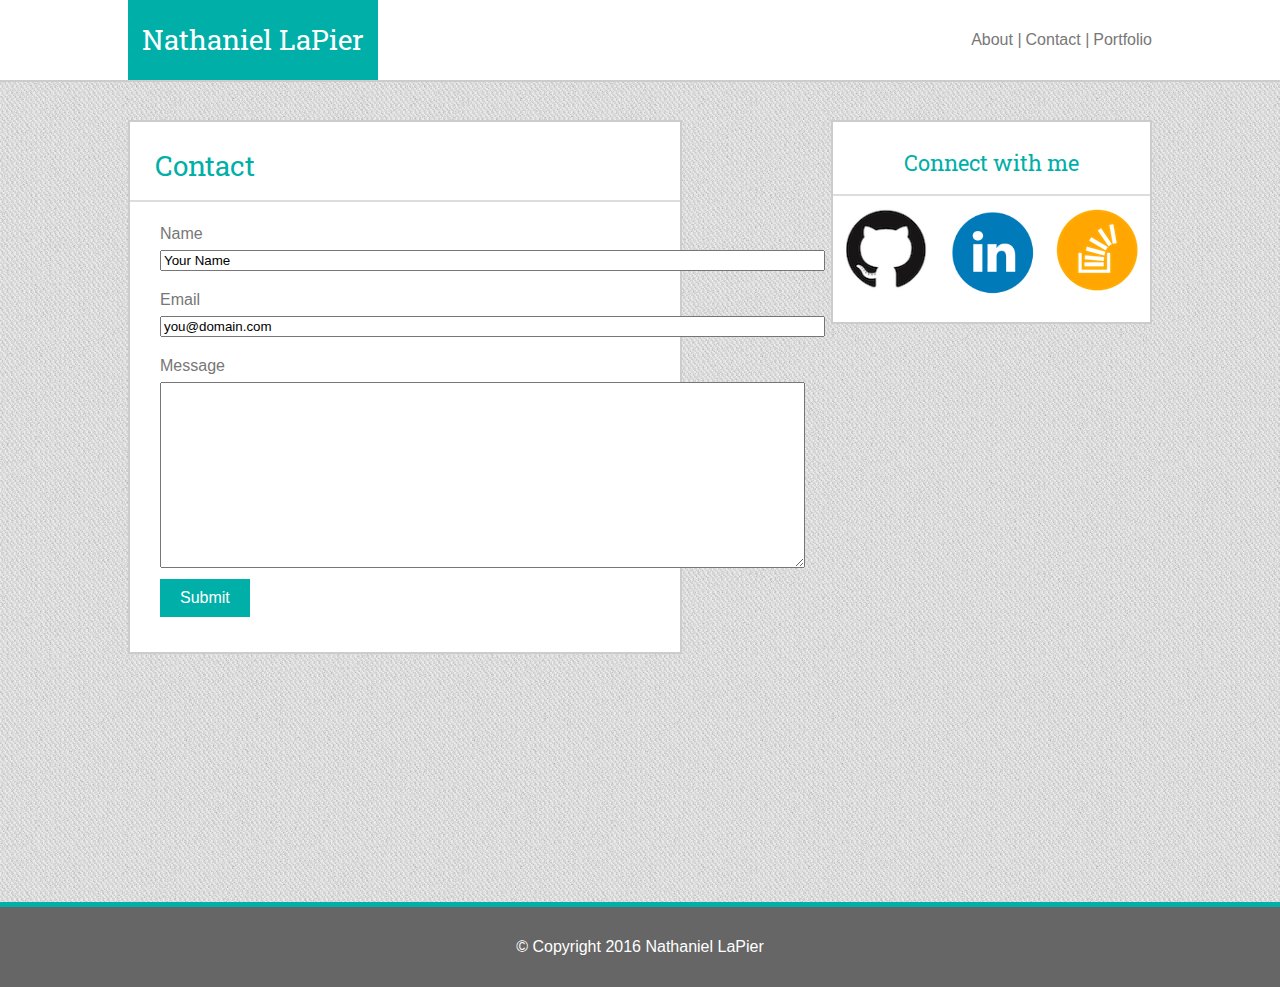
==== assignment-1/contact.html @ 0b54448b "Inital commit" ====
<!DOCTYPE html>
<html>
<head>
	<title>Nathaniel LaPier Portfolio</title>
	<link rel="stylesheet" type="text/css" href="assets/css/reset.css">
	<link href='https://fonts.googleapis.com/css?family=Roboto+Slab:400,700' rel='stylesheet' type='text/css'>
	<link rel="stylesheet" type="text/css" href="assets/css/style.css">
</head>

<body>

	<header>

		<section id='name'>

			<h2>Nathaniel LaPier</h2>
			<br>
		
		</section>

		<ul>
			<li class="topLinks" id="about">
				<a href="index.html">About |</a>
			</li>

			<li class="topLinks" id="contact">
				<a href="contact.html"> Contact |</a>
			</li>

			<li class="topLinks" id="portfolio">
				<a href="portfolio.html"> Portfolio</a>
			</li>

		</ul>

	</header>

	<div class="mainContent" id="contactForm">
		
		<h2 class="mainContentHeader" id="contactHeader">Contact</h2>
		<br>

		<form>
		  Name
		  	<br>
		  	<br>
		  	<input type="text" name="formName" value="Your Name" size="80%">
		  	<br>
		  	<br>
		  	<br>

		 Email
		 	<br>
		 	<br>
		 	<input type="text" name="formEmail" value="you@domain.com" size="80%">
		 	<br>
		 	<br>
		 	<br>

		 Message
		 	<br>
		 	<br>
		  	<textarea name="formMessage" cols="78" rows="12"></textarea> 
		  	<br>

		<br>
		<button type="submit" form="contactForm" value="Submit">Submit</button>

		</form>

	</div>


	<div id="connect">

		<h2 id="connectWithMe">Connect with me</h2>

		<a href="https://github.com/nlapier">
			<img src="assets/images/github.png" alt="Github" id="github-image" class="connectImages"/>
		</a>

		<a href="https://www.linkedin.com/in/nathaniel-lapier-6637244a?trk=nav_responsive_tab_profile">
			<img src="assets/images/linkedincircle.png" alt="LinkedIn" id="linkedin-image" class="connectImages"/>
		</a>

		<a href="http://stackoverflow.com/users/6331500/nlp">
			<img src="assets/images/stackoverflow.png" alt="Stack Overflow" id="SO-image" class="connectImages"/>
		</a>

	</div> 

	<footer>
		<h3 id="copyright">&#169; Copyright 2016 Nathaniel LaPier</h3>

	</footer> 

	</body>
</html>
---- assignment-1/assets/css/style.css ----
html{
	min-height: 100%;
}

body{
	background-image: url('../images/background.png');
	position: relative;
	min-height: 100%;
	/*width: 1024px;*/

}

h2 {
	font-size: 28px;
	font-family: 'Roboto Slab', serif;
}

h3, a, form{
	font-family: 'Arial', 'Helvetica Neue', Helvetica, sans-serif;
	color:#777777;
	text-decoration: none;
}

a:hover{
	color: #4F95DD;
}

header{
	height: 80px;
	background-color: white;
	position: relative;
	border-bottom: 2px #CCCCCC solid;
}

#name{
	position: absolute;
	left: 10%;
	color: white;
	background-color: #00AFA8;
	width: 250px;
	height: 100%;
	display: flex;
	align-items: center;
	justify-content: center;
	font-family: 'Roboto Slab', serif;
}

ul{
    list-style-type: none;
    position: absolute;
    right: 10%;
    top: 40%;
}

.topLinks{
    display: inline;
    align-items: center;
	justify-content: center;
}

body{
	position: relative;
}


.mainContent{
	width: 600px;
	background-color: white;
	border: 2px #CCCCCC solid; 
	position: absolute;
	left: 10%;
	top: 120px;
}

#contactForm{
	width: 550px;
	padding-bottom: 25px;
}

button{
	background-color: #00AFA8;
	border: none;
	padding: 10px 20px 10px 20px;
	font-family: 'Arial', 'Helvetica Neue', Helvetica, sans-serif;
	color:white;
	font-size: 16px;
}

button:hover{
	background-color: #4F95DD;
}

#portfolioDiv{
	width: 690px;
}

.mainContentHeader{
	padding: 30px 20px 20px 25px;
	color: #00AFA8;
	border-bottom: 2px #DDDDDD solid;
}

.game{
	float: left;
	margin: 25px 25px 25px 25px;
	border: 8px #666666 solid; 
	width: 274px;
	height: 204px;
	z-index: -1;
}

.imageText{
	width:274px;
	background-color: #00AFA8;
	height: 60px;
	font-size: 22px;
	color: white;
	display: flex;
	align-items: center;
	justify-content: center;
	margin-top: -80px;
	z-index: 2;
	position: relative;
	font-family: 'Arial', 'Helvetica Neue', Helvetica, sans-serif;
	font-size: 20px;
}

#headshot{
	float: left;
	padding: 30px 20px 20px 25px;
}

#aboutText{
	line-height: 200%;
	padding: 10px 20px 10px 30px;
}

form{
	line-height: 70%;
	padding: 10px 20px 10px 30px;
	width: 300px;
}

#connect{
	background-color: white;
	position: absolute;
	right: 10%;
	top:120px;
	border: 2px #CCCCCC solid; 
}

#connectWithMe{
	font-size: 22px;
	padding: 30px 0px 20px 0px;
	text-align: center;
	color: #00AFA8;
	border-bottom: 2px #DDDDDD solid;
}

#formMessage{
	color:#777777;
}

.connectImages{
	padding-bottom: 20px;
	padding-right: 3px;
	border-bottom: 2px white solid;
}

.connectImages:hover{
	border-bottom: 2px #4F95DD solid; 
}

#linkedin-image{
	width:90px;
}
#github-image{
	width: 106px;
	padding-bottom: 15px;
}
#SO-image {
	padding-bottom: 17px;
	padding-left: 3px;
}


footer{
	width: 100%;
	position: absolute;
	top: 1100%;
	height: 80px;
	display: flex;
	align-items: center;
	justify-content: center;
	background-color: #666666;
	border-top: 5px #00AFA8 solid;
}

#portFooter{
	top: 1300%;
}

#copyright{
	color: white;
}
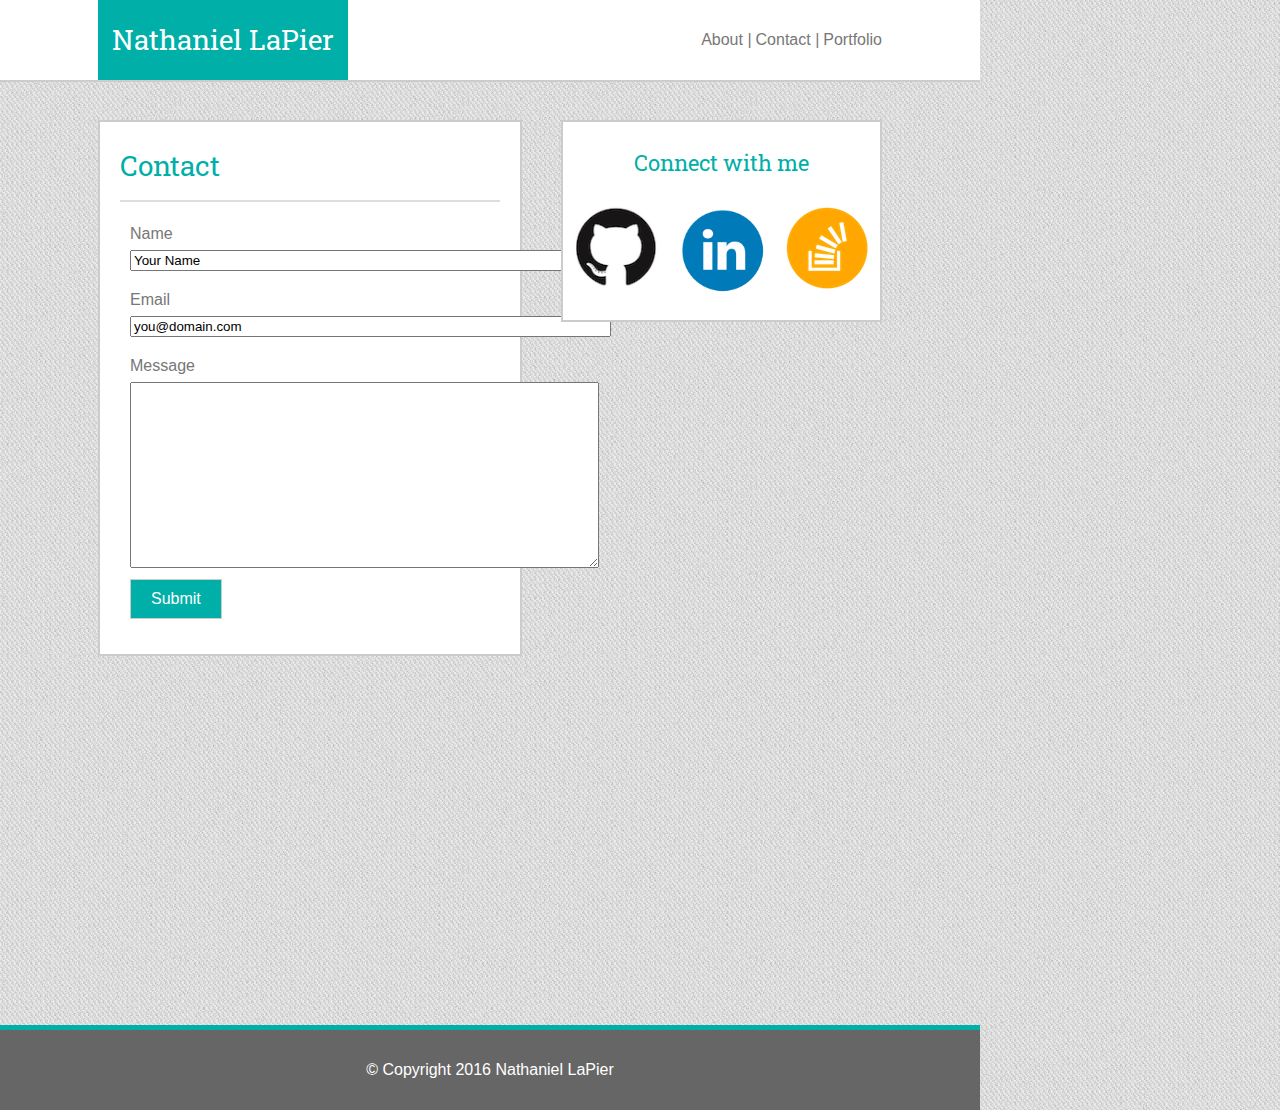
==== commit 160dcc54: "Responsive desktop version complete" ====
--- a/assignment-1/contact.html
+++ b/assignment-1/contact.html
@@ -1,98 +1,99 @@
 <!DOCTYPE html>
 <html>
-<head>
-	<title>Nathaniel LaPier Portfolio</title>
-	<link rel="stylesheet" type="text/css" href="assets/css/reset.css">
-	<link href='https://fonts.googleapis.com/css?family=Roboto+Slab:400,700' rel='stylesheet' type='text/css'>
-	<link rel="stylesheet" type="text/css" href="assets/css/style.css">
-</head>
+<meta name="viewport" content="width=device-width, initial-scale=1.0">
+	<head>
+		<title>Nathaniel LaPier Portfolio</title>
+		<link rel="stylesheet" type="text/css" href="assets/css/reset.css">
+		<link href='https://fonts.googleapis.com/css?family=Roboto+Slab:400,700' rel='stylesheet' type='text/css'>
+		<link rel="stylesheet" type="text/css" href="assets/css/style.css">
+	</head>
 
-<body>
+	<body>
 
-	<header>
+		<header>
 
-		<section id='name'>
+			<section id='name'>
 
-			<h2>Nathaniel LaPier</h2>
+				<h2>Nathaniel LaPier</h2>
+				<br>
+			
+			</section>
+
+			<ul>
+				<li class="topLinks" id="about">
+					<a href="index.html">About |</a>
+				</li>
+
+				<li class="topLinks" id="contact">
+					<a href="contact.html"> Contact |</a>
+				</li>
+
+				<li class="topLinks" id="portfolio">
+					<a href="portfolio.html"> Portfolio</a>
+				</li>
+
+			</ul>
+
+		</header>
+
+		<div class="mainContent" id="contactForm">
+			
+			<h2 class="mainContentHeader" id="contactHeader">Contact</h2>
 			<br>
-		
-		</section>
 
-		<ul>
-			<li class="topLinks" id="about">
-				<a href="index.html">About |</a>
-			</li>
+			<form>
+			  Name
+			  	<br>
+			  	<br>
+			  	<input type="text" name="formName" value="Your Name" size="57%">
+			  	<br>
+			  	<br>
+			  	<br>
 
-			<li class="topLinks" id="contact">
-				<a href="contact.html"> Contact |</a>
-			</li>
+			 Email
+			 	<br>
+			 	<br>
+			 	<input type="text" name="formEmail" value="you@domain.com" size="57%">
+			 	<br>
+			 	<br>
+			 	<br>
 
-			<li class="topLinks" id="portfolio">
-				<a href="portfolio.html"> Portfolio</a>
-			</li>
+			 Message
+			 	<br>
+			 	<br>
+			  	<textarea name="formMessage" cols="56" rows="12"></textarea> 
+			  	<br>
 
-		</ul>
+			<br>
+			<button type="submit" form="contactForm" value="Submit">Submit</button>
 
-	</header>
+			</form>
 
-	<div class="mainContent" id="contactForm">
-		
-		<h2 class="mainContentHeader" id="contactHeader">Contact</h2>
-		<br>
-
-		<form>
-		  Name
-		  	<br>
-		  	<br>
-		  	<input type="text" name="formName" value="Your Name" size="80%">
-		  	<br>
-		  	<br>
-		  	<br>
-
-		 Email
-		 	<br>
-		 	<br>
-		 	<input type="text" name="formEmail" value="you@domain.com" size="80%">
-		 	<br>
-		 	<br>
-		 	<br>
-
-		 Message
-		 	<br>
-		 	<br>
-		  	<textarea name="formMessage" cols="78" rows="12"></textarea> 
-		  	<br>
-
-		<br>
-		<button type="submit" form="contactForm" value="Submit">Submit</button>
-
-		</form>
-
-	</div>
+		</div>
 
 
-	<div id="connect">
+		<div id="connect">
 
-		<h2 id="connectWithMe">Connect with me</h2>
+			<h2 id="connectWithMe">Connect with me</h2>
 
-		<a href="https://github.com/nlapier">
-			<img src="assets/images/github.png" alt="Github" id="github-image" class="connectImages"/>
-		</a>
+			<a href="https://github.com/nlapier">
+				<img src="assets/images/github.png" alt="Github" id="github-image" class="connectImages"/>
+			</a>
 
-		<a href="https://www.linkedin.com/in/nathaniel-lapier-6637244a?trk=nav_responsive_tab_profile">
-			<img src="assets/images/linkedincircle.png" alt="LinkedIn" id="linkedin-image" class="connectImages"/>
-		</a>
+			<a href="https://www.linkedin.com/in/nathaniel-lapier-6637244a?trk=nav_responsive_tab_profile">
+				<img src="assets/images/linkedincircle.png" alt="LinkedIn" id="linkedin-image" class="connectImages"/>
+			</a>
 
-		<a href="http://stackoverflow.com/users/6331500/nlp">
-			<img src="assets/images/stackoverflow.png" alt="Stack Overflow" id="SO-image" class="connectImages"/>
-		</a>
+			<a href="http://stackoverflow.com/users/6331500/nlp">
+				<img src="assets/images/stackoverflow.png" alt="Stack Overflow" id="SO-image" class="connectImages"/>
+			</a>
 
-	</div> 
+		</div> 
 
-	<footer>
-		<h3 id="copyright">&#169; Copyright 2016 Nathaniel LaPier</h3>
+		<footer>
+			<h3 id="copyright">&#169; Copyright 2016 Nathaniel LaPier</h3>
 
-	</footer> 
+		</footer> 
 
 	</body>
 </html>--- a/assignment-1/assets/css/style.css
+++ b/assignment-1/assets/css/style.css
@@ -1,5 +1,6 @@
 html{
 	min-height: 100%;
+	max-width: 980px;
 }
 
 body{
@@ -64,16 +65,16 @@
 
 
 .mainContent{
-	width: 600px;
+	width: 420px;
 	background-color: white;
 	border: 2px #CCCCCC solid; 
 	position: absolute;
 	left: 10%;
 	top: 120px;
+	padding-bottom: 10px;
 }
 
 #contactForm{
-	width: 550px;
 	padding-bottom: 25px;
 }
 
@@ -84,33 +85,33 @@
 	font-family: 'Arial', 'Helvetica Neue', Helvetica, sans-serif;
 	color:white;
 	font-size: 16px;
+	border: 1px #CCCCCC solid;
 }
 
 button:hover{
 	background-color: #4F95DD;
 }
 
-#portfolioDiv{
-	width: 690px;
-}
 
 .mainContentHeader{
-	padding: 30px 20px 20px 25px;
-	color: #00AFA8;
-	border-bottom: 2px #DDDDDD solid;
+	margin: auto;
+    max-width: 360px;
+    padding: 30px 20px 20px 0px;
+    color: #00AFA8;
+    border-bottom: 2px #DDDDDD solid;
 }
 
 .game{
-	float: left;
-	margin: 25px 25px 25px 25px;
-	border: 8px #666666 solid; 
-	width: 274px;
-	height: 204px;
-	z-index: -1;
+	margin: auto;
+	margin-top: 10px;
+	margin-bottom: 20px;
+	border: 3px #666666 solid; 
+	width: 360px;
+	height: 268px;
 }
 
 .imageText{
-	width:274px;
+	width:360px;
 	background-color: #00AFA8;
 	height: 60px;
 	font-size: 22px;
@@ -126,13 +127,16 @@
 }
 
 #headshot{
-	float: left;
-	padding: 30px 20px 20px 25px;
+	margin: auto;
+	display: flex;
+	align-items: center;
+	justify-content: center;
+	border: 1px #CCCCCC solid;
 }
 
 #aboutText{
-	line-height: 200%;
-	padding: 10px 20px 10px 30px;
+	line-height: 180%;
+    padding: 20px 20px 10px 30px;
 }
 
 form{
@@ -154,12 +158,8 @@
 	padding: 30px 0px 20px 0px;
 	text-align: center;
 	color: #00AFA8;
-	border-bottom: 2px #DDDDDD solid;
-}
-
-#formMessage{
-	color:#777777;
-}
+}
+
 
 .connectImages{
 	padding-bottom: 20px;
@@ -183,11 +183,10 @@
 	padding-left: 3px;
 }
 
-
 footer{
 	width: 100%;
 	position: absolute;
-	top: 1100%;
+	top: 1250%;
 	height: 80px;
 	display: flex;
 	align-items: center;
@@ -197,9 +196,11 @@
 }
 
 #portFooter{
-	top: 1300%;
+	top: 2150%;
 }
 
 #copyright{
 	color: white;
 }
+
+
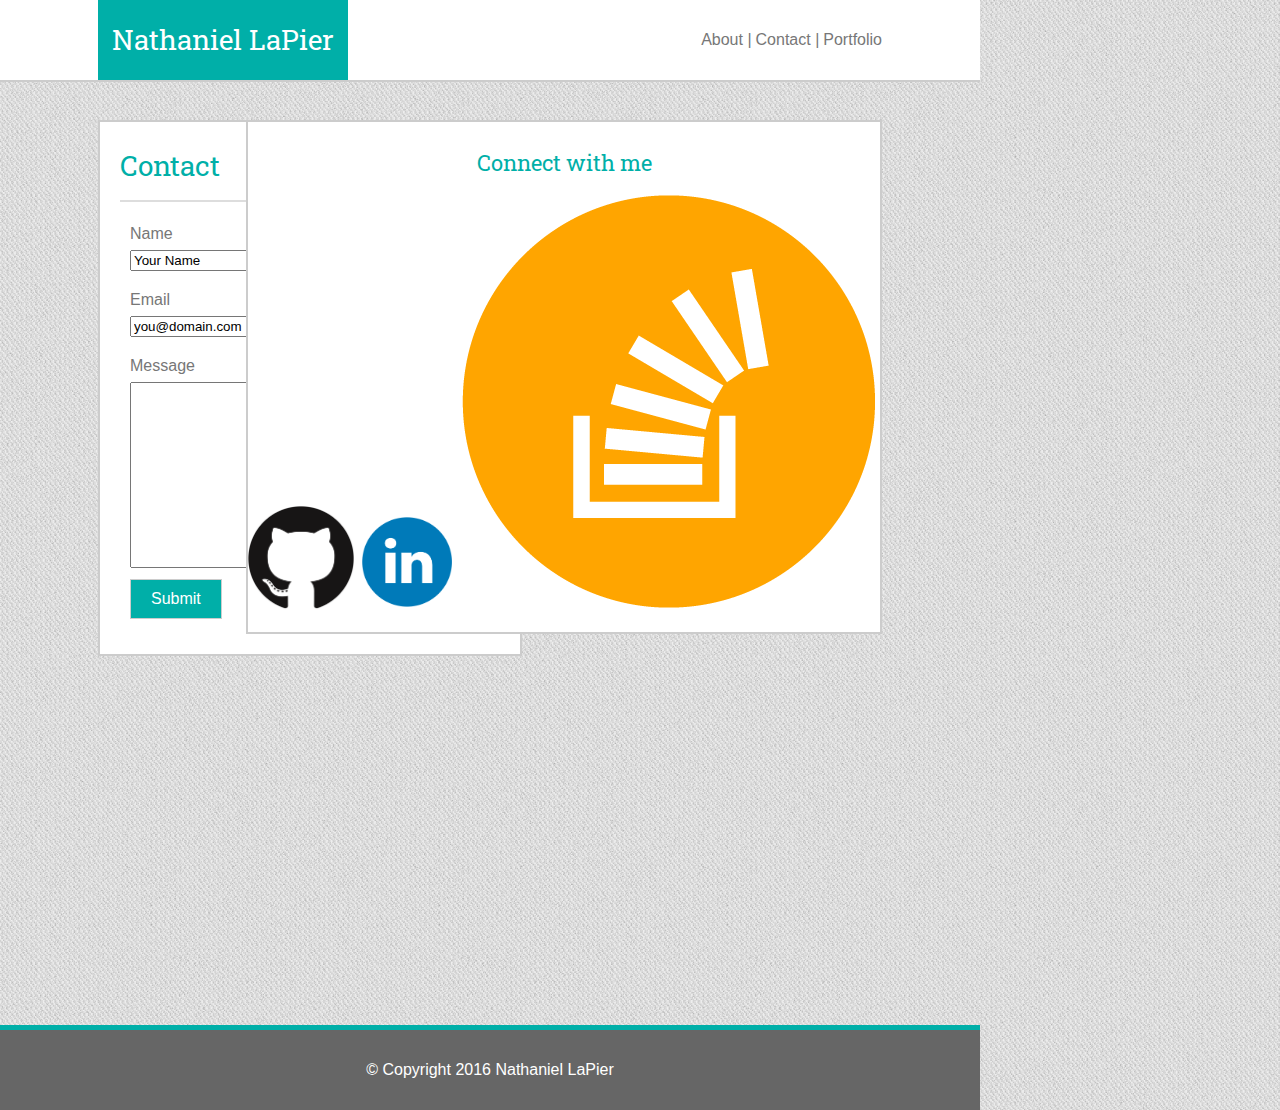
==== commit 6a33df15: "Big-to-small desktop media tags complete" ====
--- a/assignment-1/contact.html
+++ b/assignment-1/contact.html
@@ -1,7 +1,7 @@
 <!DOCTYPE html>
 <html>
-<meta name="viewport" content="width=device-width, initial-scale=1.0">
 	<head>
+		<meta name="viewport" content="width=device-width">
 		<title>Nathaniel LaPier Portfolio</title>
 		<link rel="stylesheet" type="text/css" href="assets/css/reset.css">
 		<link href='https://fonts.googleapis.com/css?family=Roboto+Slab:400,700' rel='stylesheet' type='text/css'>
--- a/assignment-1/assets/css/style.css
+++ b/assignment-1/assets/css/style.css
@@ -203,4 +203,14 @@
 	color: white;
 }
 
-
+<style>
+	@media (max-width: 768px) {
+ 
+	}
+
+	@media (max-width: 640px) {
+ 
+	}
+</style>
+
+
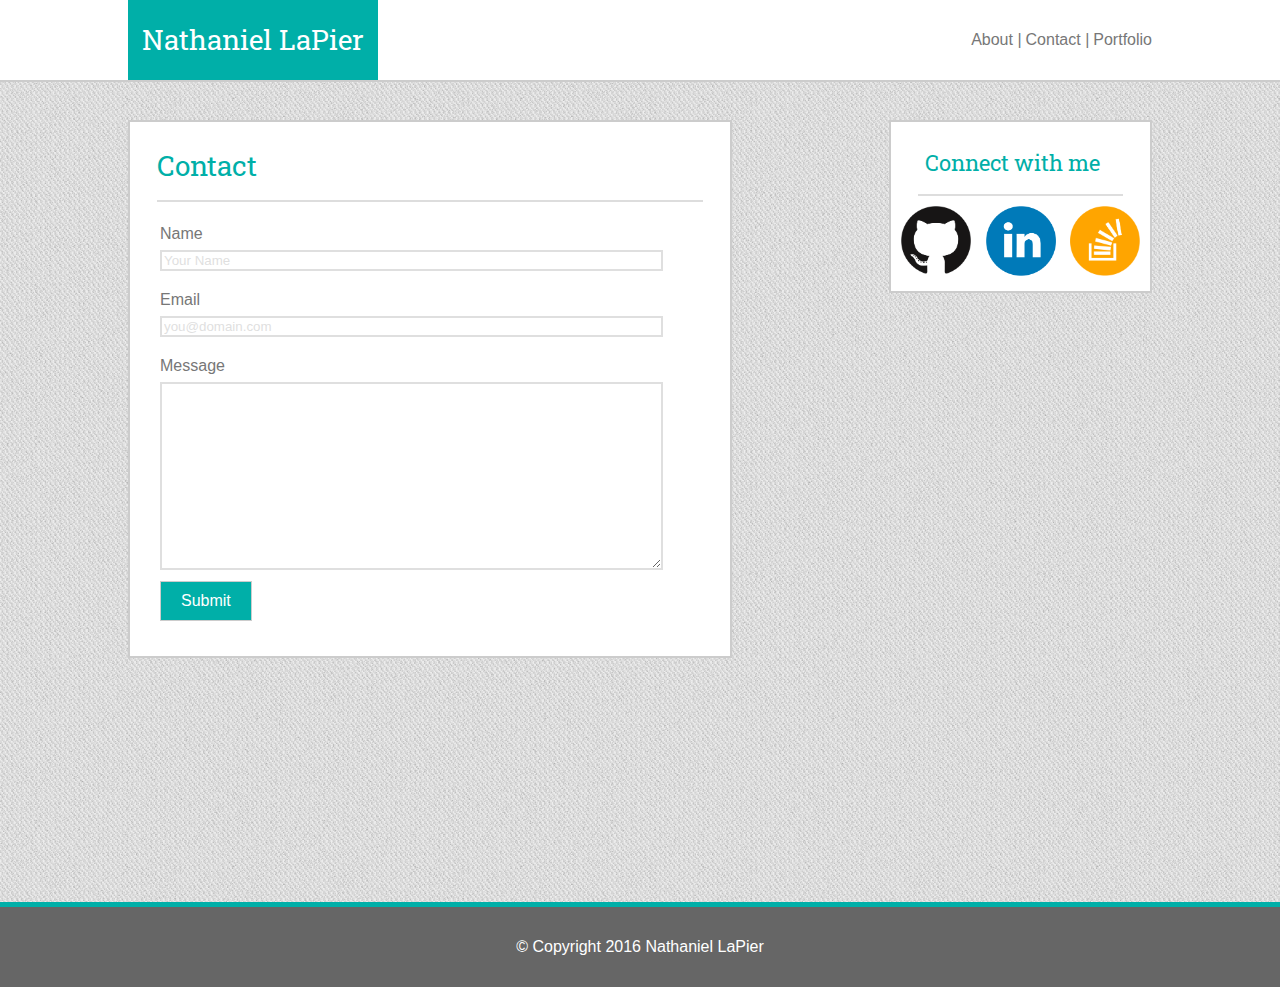
==== commit 660810d6: "768px media tags complete" ====
--- a/assignment-1/contact.html
+++ b/assignment-1/contact.html
@@ -45,7 +45,7 @@
 			  Name
 			  	<br>
 			  	<br>
-			  	<input type="text" name="formName" value="Your Name" size="57%">
+			  	<input type="text" name="formName" id="formName" value="Your Name">
 			  	<br>
 			  	<br>
 			  	<br>
@@ -53,7 +53,7 @@
 			 Email
 			 	<br>
 			 	<br>
-			 	<input type="text" name="formEmail" value="you@domain.com" size="57%">
+			 	<input type="text" name="formEmail" id="formEmail" value="you@domain.com">
 			 	<br>
 			 	<br>
 			 	<br>
@@ -61,7 +61,7 @@
 			 Message
 			 	<br>
 			 	<br>
-			  	<textarea name="formMessage" cols="56" rows="12"></textarea> 
+			  	<textarea type="text" name="formMessage" id="formMessage" cols="56" rows="12"></textarea> 
 			  	<br>
 
 			<br>
@@ -72,7 +72,7 @@
 		</div>
 
 
-		<div id="connect">
+		<div class="connect">
 
 			<h2 id="connectWithMe">Connect with me</h2>
 
--- a/assignment-1/assets/css/style.css
+++ b/assignment-1/assets/css/style.css
@@ -1,14 +1,11 @@
 html{
 	min-height: 100%;
-	max-width: 980px;
 }
 
 body{
 	background-image: url('../images/background.png');
 	position: relative;
 	min-height: 100%;
-	/*width: 1024px;*/
-
 }
 
 h2 {
@@ -63,15 +60,36 @@
 	position: relative;
 }
 
+.mainContentHeader{
+	margin: 0px 27px 0px 27px;
+    padding: 30px 20px 20px 0px;
+    color: #00AFA8;
+    border-bottom: 2px #DDDDDD solid;
+}
 
 .mainContent{
-	width: 420px;
+	width: 600px;
 	background-color: white;
 	border: 2px #CCCCCC solid; 
 	position: absolute;
 	left: 10%;
 	top: 120px;
-	padding-bottom: 10px;
+}
+
+.connect{
+	background-color: white;
+	position: absolute;
+	right: 10%;
+	top:120px;
+	border: 2px #CCCCCC solid; 
+}
+
+#connectWithMe{
+	margin: 0px 27px 0px 27px;
+    padding: 30px 0px 20px 7px;
+	font-size: 22px;
+	color: #00AFA8;
+	border-bottom: 2px #DDDDDD solid;
 }
 
 #contactForm{
@@ -92,26 +110,36 @@
 	background-color: #4F95DD;
 }
 
-
-.mainContentHeader{
-	margin: auto;
-    max-width: 360px;
-    padding: 30px 20px 20px 0px;
-    color: #00AFA8;
-    border-bottom: 2px #DDDDDD solid;
-}
+form{
+	line-height: 70%;
+	padding: 10px 20px 10px 30px;
+}
+
+#formName, #formEmail, #formMessage {
+	width: 90%;
+	color: #DFDFDF;
+	border: 2px #DFDFDF solid;
+}
+
+/*#portfolioDiv{
+	width: 610px;
+}*/
 
 .game{
-	margin: auto;
-	margin-top: 10px;
-	margin-bottom: 20px;
-	border: 3px #666666 solid; 
-	width: 360px;
-	height: 268px;
+	float: left;
+	margin: 15px 5px 15px 15px;
+	border: 1px #666666 solid; 
+	width: 274px;
+	height: 204px;
+}
+
+#hangman, #rpg, #trivia, #rutgers, #rps{
+	width: 274px;
+	height: 204px;
 }
 
 .imageText{
-	width:360px;
+	width:274px;
 	background-color: #00AFA8;
 	height: 60px;
 	font-size: 22px;
@@ -120,50 +148,27 @@
 	align-items: center;
 	justify-content: center;
 	margin-top: -80px;
-	z-index: 2;
 	position: relative;
 	font-family: 'Arial', 'Helvetica Neue', Helvetica, sans-serif;
 	font-size: 20px;
 }
 
 #headshot{
-	margin: auto;
-	display: flex;
-	align-items: center;
-	justify-content: center;
+	width: 200px;
+	height: 200px;
+	float: left;
+	margin: 5px 20px 10px 25px;
 	border: 1px #CCCCCC solid;
 }
 
 #aboutText{
 	line-height: 180%;
-    padding: 20px 20px 10px 30px;
-}
-
-form{
-	line-height: 70%;
-	padding: 10px 20px 10px 30px;
-	width: 300px;
-}
-
-#connect{
-	background-color: white;
-	position: absolute;
-	right: 10%;
-	top:120px;
-	border: 2px #CCCCCC solid; 
-}
-
-#connectWithMe{
-	font-size: 22px;
-	padding: 30px 0px 20px 0px;
-	text-align: center;
-	color: #00AFA8;
-}
-
+    padding: 0px 20px 10px 30px;
+}
 
 .connectImages{
-	padding-bottom: 20px;
-	padding-right: 3px;
+	width:70px;
+	margin: 10px 0px 10px 10px;
 	border-bottom: 2px white solid;
 }
 
@@ -171,22 +176,16 @@
 	border-bottom: 2px #4F95DD solid; 
 }
 
-#linkedin-image{
-	width:90px;
-}
-#github-image{
-	width: 106px;
-	padding-bottom: 15px;
-}
-#SO-image {
-	padding-bottom: 17px;
-	padding-left: 3px;
-}
+#SO-image{
+	width:70px;
+	margin-right: 10px;
+}
+
 
 footer{
 	width: 100%;
 	position: absolute;
-	top: 1250%;
+	top: 1100%;
 	height: 80px;
 	display: flex;
 	align-items: center;
@@ -196,21 +195,176 @@
 }
 
 #portFooter{
-	top: 2150%;
+	top: 1300%;
 }
 
 #copyright{
 	color: white;
 }
 
-<style>
-	@media (max-width: 768px) {
+@media screen and (max-width: 1000px) {
+	.mainContent{
+		width: 420px;
+		padding-bottom: 10px;
+	}
+
+	.mainContentHeader{
+		margin: auto;
+    	max-width: 360px;
+	}
+	
+	.game{
+		float: none;
+		margin: auto;
+		margin-top: 10px;
+		margin-bottom: 20px;
+	}
+
+	.game, #hangman, #rpg, #trivia, #rutgers, #rps{
+		width: 360px;
+		height: 268px;
+	}
+
+	.imageText{
+		width:360px;
+	}
+
+	#headshot{
+		width: auto;
+		height: auto;
+		float: none;
+		margin: auto;
+		display: flex;
+		align-items: center;
+		justify-content: center;
+	}
+
+	#aboutText{
+		line-height: 180%;
+    	padding-top: 20px;
+	}
+
+	.connect{
+		width: 250px; 
+	}
+
+	#connectWithMe{
+		margin: auto;
+	    padding: 30px 0px 20px 0px;
+		border-bottom: none;
+		text-align: center;
+	}
+
+	.connectImages{
+		width:50px;
+		margin: 10px 10px 10px 10px;
+		border-bottom: 2px white solid;
+	}
+
+	#SO-image{
+		width:50px;
+	}
+
+	#github-image{
+		margin-left: 24px;
+	}
+
+	#indexFooter{
+		top: 1250%;
+	}
+
+	#portFooter{
+		top: 2150%;
+	}
+@media screen and  (max-width: 768px) {
+
+	/* Comparison space
+
+#headshot{
+	width: 200px;
+	height: 200px;
+	float: left;
+	margin: 5px 20px 10px 25px;
+	border: 1px #CCCCCC solid;
+}
+
+*/
+
+	.mainContent{
+		width: 600px;
+	}
+
+	.mainContentHeader{
+		margin: 0px 27px 0px 27px;
+	    padding: 30px 20px 20px 0px;
+	    max-width: 600px;
+	}
+
+	#headshot{
+		width: 200px;
+		height: 200px;
+		float: left;
+		margin: 5px 20px 10px 25px;
+	}
+
+	#aboutText{
+		line-height: 180%;
+	    padding: 0px 20px 10px 30px;
+	}
+
+	.connect{
+		position: absolute;
+	    width: 600px;
+	    top: 650px;
+	    left: 10%;
+	}
+
+	#connectWithMe{
+		margin: 0px 27px 0px 27px;
+	    padding: 15px 0px 20px 7px;
+		text-align: left;
+	}
+
+	.connectImages{
+		width:60px;
+		margin: 0px 0px 15px 5px;
+	}
+
+	#SO-image{
+		width: 60px;
+	}
+
+	#indexConnect{
+		top: 585px;
+	}
+
+	#portfolioConnect{
+		top: 960px;
+	}
+
+	.game{
+		float: left;
+		margin: 15px 5px 15px 15px;
+		width: 274px;
+		height: 204px;
+		}
+
+	#hangman, #rpg, #trivia, #rutgers, #rps{
+		width: 274px;
+		height: 204px;
+	}
+
+	.imageText{
+		width:274px;
+	}
+
+	#portFooter{
+	top: 1400%;
+}
+
+}
+
+@media screen and  (max-width: 640px) {
  
-	}
-
-	@media (max-width: 640px) {
- 
-	}
-</style>
-
-
+}
+
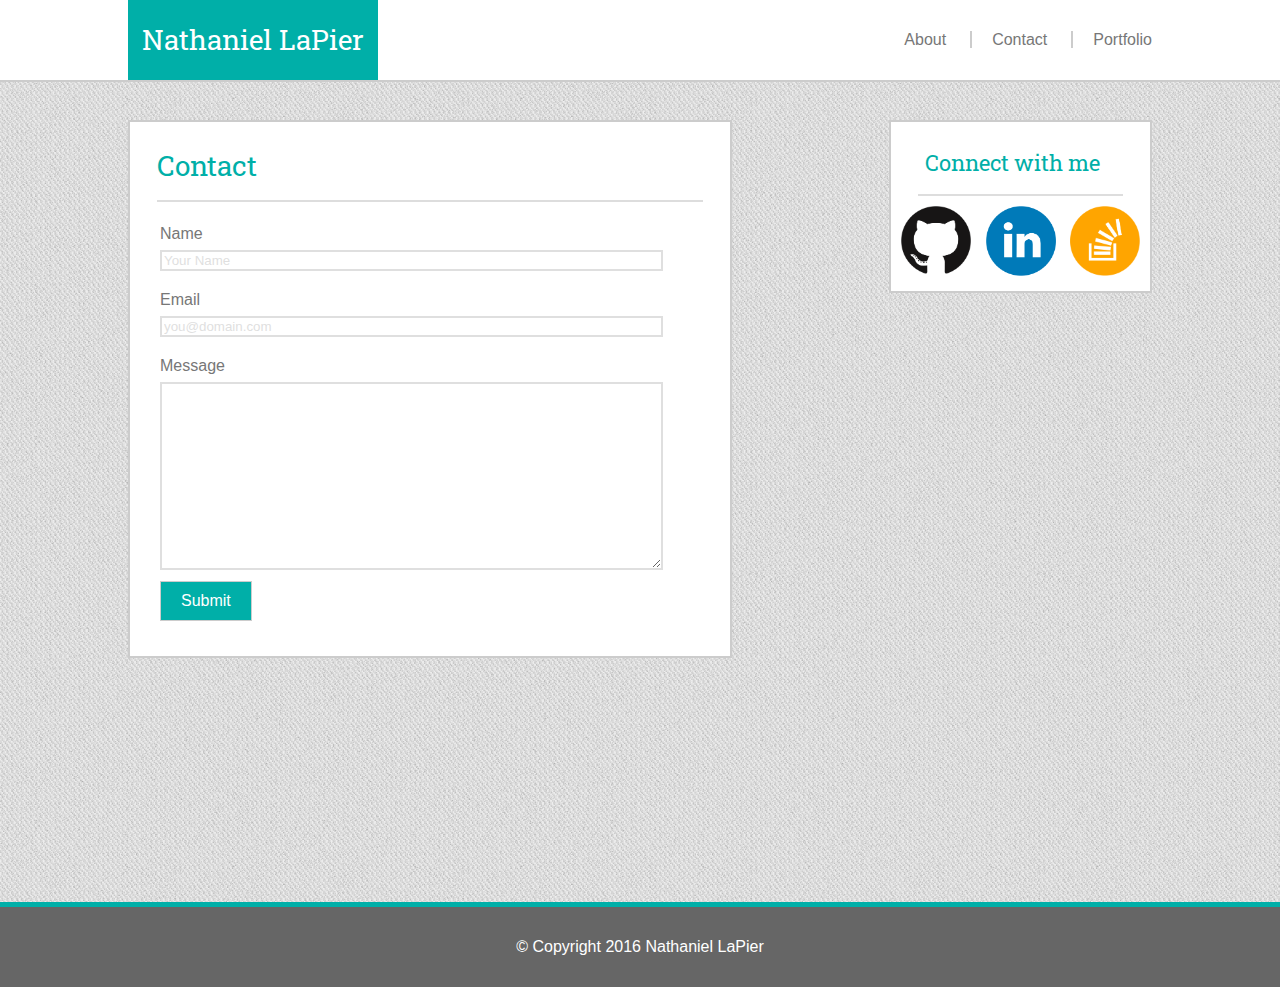
==== commit 93d64f40: "All media tags complete - acceptable for submission" ====
--- a/assignment-1/contact.html
+++ b/assignment-1/contact.html
@@ -21,15 +21,15 @@
 
 			<ul>
 				<li class="topLinks" id="about">
-					<a href="index.html">About |</a>
+					<a href="index.html">About</a>
 				</li>
 
 				<li class="topLinks" id="contact">
-					<a href="contact.html"> Contact |</a>
+					<a href="contact.html">Contact</a>
 				</li>
 
 				<li class="topLinks" id="portfolio">
-					<a href="portfolio.html"> Portfolio</a>
+					<a href="portfolio.html">Portfolio</a>
 				</li>
 
 			</ul>
@@ -90,7 +90,7 @@
 
 		</div> 
 
-		<footer>
+		<footer id="contactFooter">
 			<h3 id="copyright">&#169; Copyright 2016 Nathaniel LaPier</h3>
 
 		</footer> 
--- a/assignment-1/assets/css/style.css
+++ b/assignment-1/assets/css/style.css
@@ -22,6 +22,7 @@
 a:hover{
 	color: #4F95DD;
 }
+
 
 header{
 	height: 80px;
@@ -56,6 +57,21 @@
 	justify-content: center;
 }
 
+#contact{    
+	padding-left: 20px;
+    padding-right: 20px;
+    border-left: 2px #CCCCCC solid;
+    border-right: 2px #CCCCCC solid;
+}
+
+#about{
+	padding-right: 20px;
+}
+
+#portfolio{
+	padding-left: 20px;
+}
+
 body{
 	position: relative;
 }
@@ -120,10 +136,6 @@
 	color: #DFDFDF;
 	border: 2px #DFDFDF solid;
 }
-
-/*#portfolioDiv{
-	width: 610px;
-}*/
 
 .game{
 	float: left;
@@ -194,7 +206,7 @@
 	border-top: 5px #00AFA8 solid;
 }
 
-#portFooter{
+#portfolioFooter{
 	top: 1300%;
 }
 
@@ -202,7 +214,7 @@
 	color: white;
 }
 
-@media screen and (max-width: 1000px) {
+@media screen and (max-width: 1100px) {
 	.mainContent{
 		width: 420px;
 		padding-bottom: 10px;
@@ -273,22 +285,12 @@
 		top: 1250%;
 	}
 
-	#portFooter{
+	#portfolioFooter{
 		top: 2150%;
 	}
-@media screen and  (max-width: 768px) {
-
-	/* Comparison space
-
-#headshot{
-	width: 200px;
-	height: 200px;
-	float: left;
-	margin: 5px 20px 10px 25px;
-	border: 1px #CCCCCC solid;
-}
-
-*/
+
+@media screen and  (max-width: 865px) {
+
 
 	.mainContent{
 		width: 600px;
@@ -358,13 +360,139 @@
 		width:274px;
 	}
 
-	#portFooter{
+	#portfolioFooter{
 	top: 1400%;
-}
+	}
 
 }
 
 @media screen and  (max-width: 640px) {
- 
-}
-
+
+	header{
+		height: 140px;
+	}
+
+	#name{
+		width: 100%;
+		height: 80px;
+		position: static;
+		display: flex;
+		align-items: center;
+		justify-content: center;
+		font-family: 'Roboto Slab', serif;
+	}
+
+	ul{
+		list-style-type: none;
+	    position: static;
+	    padding-top: 23px;
+	    padding-left: 25%;
+	}
+
+	.topLinks{
+	    display: inline;
+	    align-items: center;
+		justify-content: center;
+	}
+
+	#contact{    
+		margin-top: 20px;
+		padding-left: 20px;
+	    padding-right: 20px;
+	    border: none;
+	}
+
+	#about{
+		padding-right: 20px;
+	}
+
+	#portfolio{
+		padding-left: 20px;
+	}
+
+	.mainContent{
+		top: 180px;
+		width: 420px;
+		padding-bottom: 10px;
+	}
+
+	.mainContentHeader{
+		margin: auto;
+    	max-width: 360px;
+	}
+	
+	.game{
+		float: none;
+		margin: auto;
+		margin-top: 10px;
+		margin-bottom: 20px;
+	}
+
+	.game, #hangman, #rpg, #trivia, #rutgers, #rps{
+		width: 360px;
+		height: 268px;
+	}
+
+	.imageText{
+		width:360px;
+	}
+
+	#headshot{
+		width: auto;
+		height: auto;
+		float: none;
+		margin: auto;
+		display: flex;
+		align-items: center;
+		justify-content: center;
+	}
+
+	#aboutText{
+		line-height: 180%;
+    	padding-top: 20px;
+	}
+
+	.connect{
+		position: absolute;
+	    width: 420px;
+	    top: 705px;
+	    left: 10%;
+	}
+
+	#connectWithMe{
+		margin: 0px 27px 0px 27px;
+	    padding: 15px 0px 20px 7px;
+		text-align: left;
+	}
+
+	.connectImages{
+		width:60px;
+		margin: 0px 0px 15px 5px;
+	}
+
+	#SO-image{
+		width: 60px;
+	}
+
+	#indexConnect{
+		top: 1020px;
+	}
+
+	#portfolioConnect{
+		top: 1770px;
+	}
+
+	#indexFooter{
+		top: 900%;
+	}
+
+	#contactFooter{
+		top: 621%;
+	}
+
+	#portfolioFooter{
+		top: 1380%;
+	}
+
+}
+
